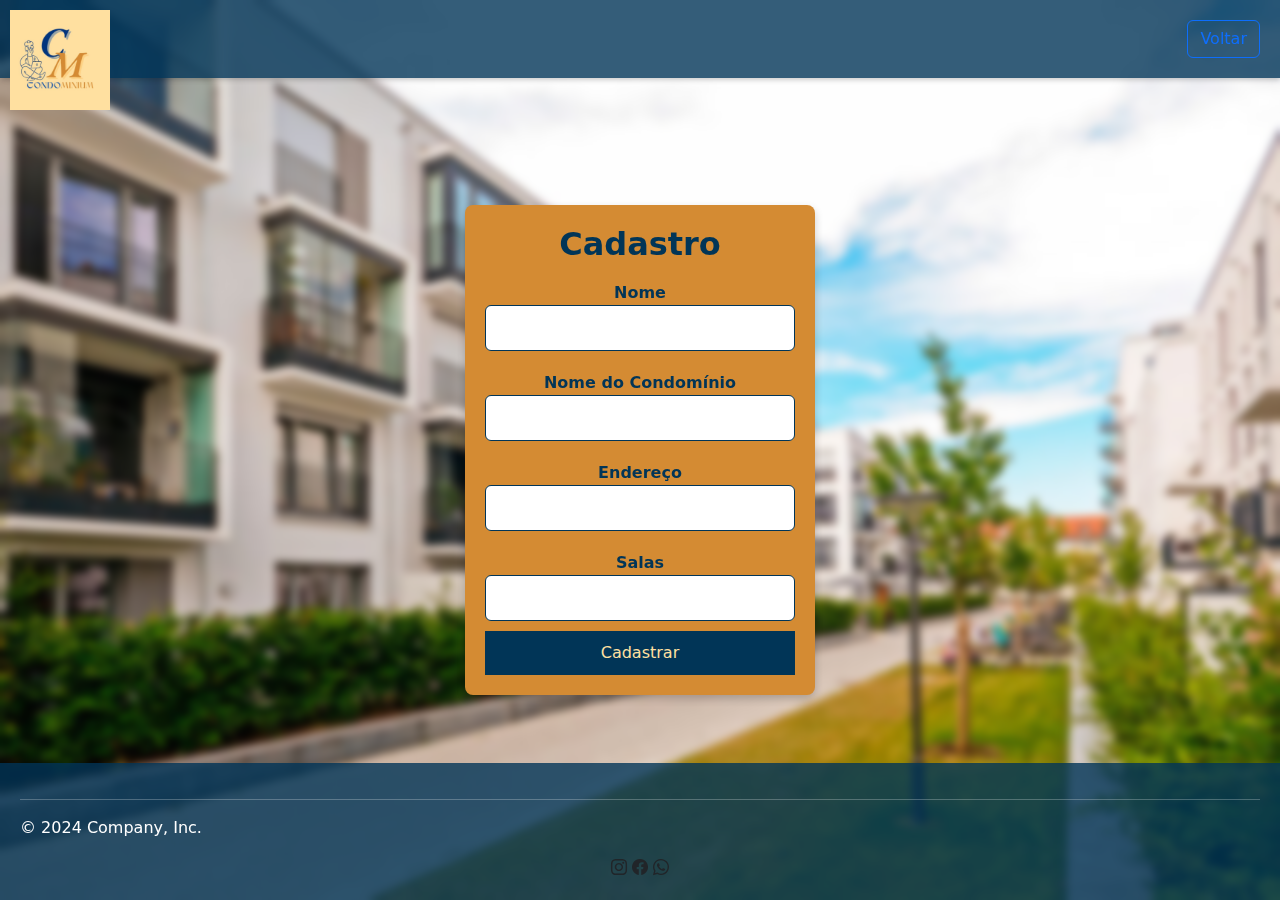
==== cadastro.html @ f60cfc57 "cadastro.html" ====
<!DOCTYPE html>
<html lang="en">
<head>
    <meta charset="UTF-8">
    <meta name="viewport" content="width=device-width, initial-scale=1.0">
    <link rel="stylesheet" href="style.css">
    <title>Cadastro</title>
    <link href="https://cdn.jsdelivr.net/npm/bootstrap@5.3.3/dist/css/bootstrap.min.css" rel="stylesheet" integrity="sha384-QWTKZyjpPEjISv5WaRU9OFeRpok6YctnYmDr5pNlyT2bRjXh0JMhjY6hW+ALEwIH" crossorigin="anonymous">
    <link rel="stylesheet" href="https://cdn.jsdelivr.net/npm/bootstrap-icons@1.11.3/font/bootstrap-icons.min.css">
</head>
<body>
    <header class="header">
        <div class="logo"></div>
        <div class="btn-group" role="group" aria-label="Basic outlined example">
            <button type="button" class="btn btn-outline-primary">Voltar</button>
        </div>
    </header>
    <div class="login-container">
        <h2 class="cadastro">Cadastro</h2>
        <form action="/login" method="POST">
            <label for="username">Nome</label>
            <input type="text" id="username" name="username" required>
            <label for="username">Nome do Condomínio</label>
            <input type="text" id="username" name="username" required>
            <label for="endereco">Endereço</label>
            <input type="text" id="endereco" name="endereco" required>
            <label for="sala">Salas</label>
            <input type="text" id="sala" name="sala" required>
            
            <button type="submit">Cadastrar</button>
        </form>
    </div>
    <footer>
        <div class="hr"><hr>
            <p>&copy; 2024 Company, Inc.</p>
        </div>
        <div class="redes sociais"> 
            <i class="bi bi-instagram"></i>
            <i class="bi bi-facebook"></i>
            <i class="bi bi-whatsapp"></i>
        </div>
    </footer>
</body>
</html>
---- style.css ----
:root {
    --azul-escuro: #013557;
    --laranja: #d48b33;
    --bege: #ffe0a1;
}


body {
    background-image: url(img/regimen-de-propiedad-en-condominio.jpg);
    background-repeat: no-repeat;
    background-size: cover;
    background-position: center;
    backdrop-filter: blur(4px);
    width: 100vw;
    height: 100vh;
    display: flex;
    justify-content: center;
    align-items: center;
    height: 100vh;
    margin: 0;
    font-family: Arial, sans-serif;
    color: var(--bege);
}

.login-container {
    background-color: var(--laranja);
    width: 350px;
    padding: 20px;
    border-radius: 8px;
    box-shadow: 0 4px 8px rgba(0, 0, 0, 0.2);
    text-align: center;
}

h2 {
    margin-bottom: 20px;
}

.cadastro {
    color: var(--azul-escuro);
    font-weight: bolder;
}

form {  
    display: flex;
    flex-direction: column;
}

label {
    margin-top: 10px;
    color: var(--azul-escuro);
    font-weight: bolder;
}

input[type="text"],
input[type="password"] {
    padding: 10px;
    border: 1px solid var(--azul-escuro);
    border-radius: 6px;
    margin-bottom: 10px;
}

button {
    margin-top: 20px;
    padding: 10px;
    background-color: var(--azul-escuro);
    color: var(--bege);
    border: none;
    border-radius: 4px;
    cursor: pointer;
}

button:hover {
    background-color: var(--bege);
    color: var(--azul-escuro);
}

* {
    margin: 0;
    padding: 0;
    box-sizing: border-box;
}

body, html {
    width: 100%;
    height: 100%;
    overflow: hidden; 
    display: flex;
    align-items: center;
    justify-content: center;
}

.container {
    width: 100vw; 
    height: 100vh; 
    position: relative;
}


.header {
    position: absolute;
    top: 0;
    width: 100%;
    display: flex;
    justify-content: flex-end;
    padding: 20px;
    background-color: rgba(1, 53, 87, 0.8);
    box-shadow: 0 2px 5px rgba(0, 0, 0, 0.2);
}



.btn-group {
    
}


footer {
    background-color: rgba(1, 53, 87, 0.8); 
    padding: 20px;
    text-align: center;
    position: fixed;
    width: 100%;
    bottom: 0;
}




.hr{
    color: white;
    text-align: left;
}

.redes.socias{
color: white;
}

.logo {
    position: absolute;
    top: 10px; 
    left: 10px; 
    width: 100px;
    height: 100px;
    background-image: url("./img/logo.jpg");
    background-position: center center;
    background-repeat: no-repeat;
    background-size: cover; 
    border-radius: 50%;
}
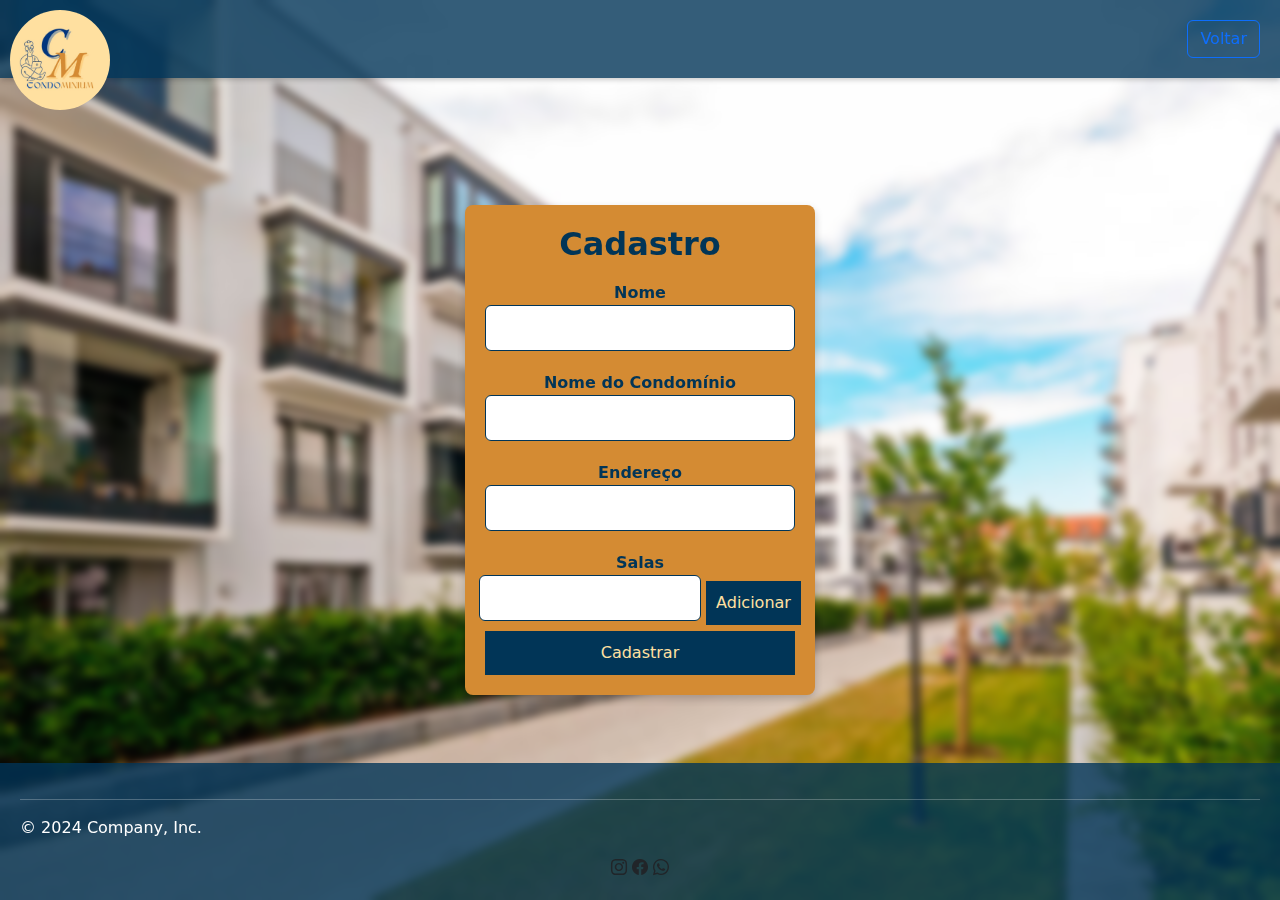
==== commit 1a63f887: "atualizado" ====
--- a/cadastro.html
+++ b/cadastro.html
@@ -25,8 +25,13 @@
             <label for="endereco">Endereço</label>
             <input type="text" id="endereco" name="endereco" required>
             <label for="sala">Salas</label>
-            <input type="text" id="sala" name="sala" required>
-            
+            <input type="hidden" id="escondidinho">
+            <spam class="list">
+                <input type="text" id="sala" name="sala" required>
+                <button onclick="add(event)" type="button">Adicionar</button>
+            </spam>
+            <div id="lista">
+            </div>
             <button type="submit">Cadastrar</button>
         </form>
     </div>
@@ -41,4 +46,5 @@
         </div>
     </footer>
 </body>
-</html>
+<script src="./js/salas.js"></script>
+</html>--- a/style.css
+++ b/style.css
@@ -109,11 +109,6 @@
 
 
 
-.btn-group {
-    
-}
-
-
 footer {
     background-color: rgba(1, 53, 87, 0.8); 
     padding: 20px;
@@ -122,7 +117,6 @@
     width: 100%;
     bottom: 0;
 }
-
 
 
 
@@ -145,5 +139,19 @@
     background-position: center center;
     background-repeat: no-repeat;
     background-size: cover; 
-    border-radius: 50%;
+    border-radius: 50%;
 }
+
+.list {
+    display: flex;
+    flex-direction: row;
+    justify-content: center;
+    align-items: center;
+    gap: 5px;
+}
+
+li {
+    list-style: none;
+}
+
+
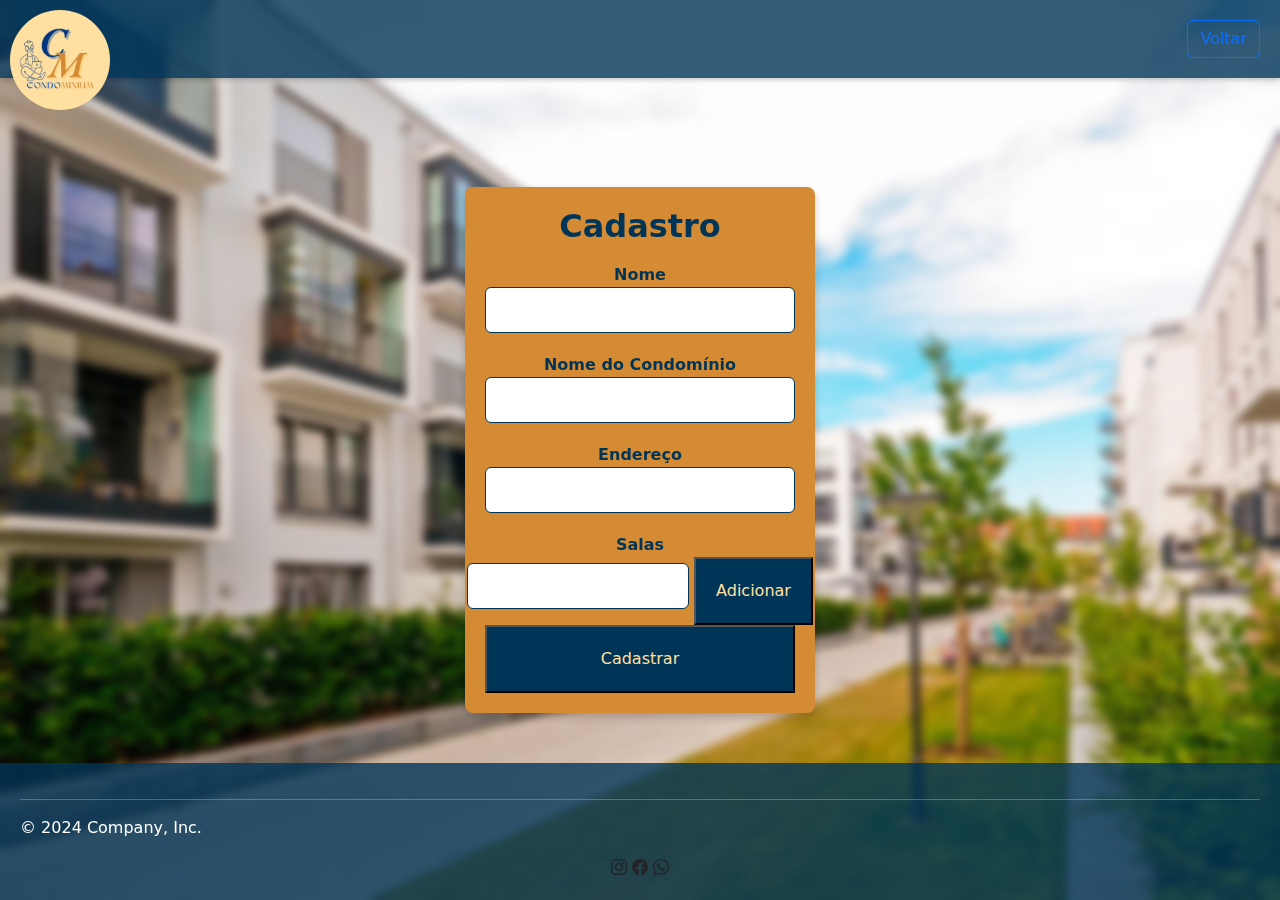
==== commit 67e4deaa: "alteracoes" ====
--- a/cadastro.html
+++ b/cadastro.html
@@ -15,7 +15,7 @@
             <button type="button" class="btn btn-outline-primary">Voltar</button>
         </div>
     </header>
-    <div class="login-container">
+    <div class="cadastro-container">
         <h2 class="cadastro">Cadastro</h2>
         <form action="/login" method="POST">
             <label for="username">Nome</label>
--- a/style.css
+++ b/style.css
@@ -4,9 +4,14 @@
     --bege: #ffe0a1;
 }
 
+* {
+    margin: 0;
+    padding: 0;
+    box-sizing: border-box;
+}
 
 body {
-    background-image: url(img/regimen-de-propiedad-en-condominio.jpg);
+    background-image: url(img/regimen-de-propiedad-en-condominio.jpg); /*corpo do site*/
     background-repeat: no-repeat;
     background-size: cover;
     background-position: center;
@@ -22,66 +27,8 @@
     color: var(--bege);
 }
 
-.login-container {
-    background-color: var(--laranja);
-    width: 350px;
-    padding: 20px;
-    border-radius: 8px;
-    box-shadow: 0 4px 8px rgba(0, 0, 0, 0.2);
-    text-align: center;
-}
-
-h2 {
-    margin-bottom: 20px;
-}
-
-.cadastro {
-    color: var(--azul-escuro);
-    font-weight: bolder;
-}
-
-form {  
-    display: flex;
-    flex-direction: column;
-}
-
-label {
-    margin-top: 10px;
-    color: var(--azul-escuro);
-    font-weight: bolder;
-}
-
-input[type="text"],
-input[type="password"] {
-    padding: 10px;
-    border: 1px solid var(--azul-escuro);
-    border-radius: 6px;
-    margin-bottom: 10px;
-}
-
-button {
-    margin-top: 20px;
-    padding: 10px;
-    background-color: var(--azul-escuro);
-    color: var(--bege);
-    border: none;
-    border-radius: 4px;
-    cursor: pointer;
-}
-
-button:hover {
-    background-color: var(--bege);
-    color: var(--azul-escuro);
-}
-
-* {
-    margin: 0;
-    padding: 0;
-    box-sizing: border-box;
-}
-
 body, html {
-    width: 100%;
+    width: 100%;  /*config do corpo do site*/
     height: 100%;
     overflow: hidden; 
     display: flex;
@@ -89,15 +36,8 @@
     justify-content: center;
 }
 
-.container {
-    width: 100vw; 
-    height: 100vh; 
-    position: relative;
-}
-
-
 .header {
-    position: absolute;
+    position: absolute; /*cabeçalho*/
     top: 0;
     width: 100%;
     display: flex;
@@ -107,30 +47,8 @@
     box-shadow: 0 2px 5px rgba(0, 0, 0, 0.2);
 }
 
-
-
-footer {
-    background-color: rgba(1, 53, 87, 0.8); 
-    padding: 20px;
-    text-align: center;
-    position: fixed;
-    width: 100%;
-    bottom: 0;
-}
-
-
-
-.hr{
-    color: white;
-    text-align: left;
-}
-
-.redes.socias{
-color: white;
-}
-
 .logo {
-    position: absolute;
+    position: absolute; /*logo da condominium*/
     top: 10px; 
     left: 10px; 
     width: 100px;
@@ -142,16 +60,84 @@
     border-radius: 50%;
 }
 
+.cadastro-container {
+    background-color: var(--laranja); /*bloco de cadastro*/
+    width: 350px;
+    padding: 20px;
+    border-radius: 8px;
+    box-shadow: 0 4px 8px rgba(0, 0, 0, 0.2);
+    text-align: center;
+}
+
+.container {
+    width: 100vw; /*config de posicao de bloco de cadastro*/
+    height: 100vh; 
+    position: relative;
+}
+
+.cadastro {
+    color: var(--azul-escuro); /*modificacao do titulo de cadastro*/
+    font-weight: bolder;
+}
+
+h2 {
+    margin-bottom: 20px; /*posicao do nome de cadastro*/
+}
+
+form {  
+    display: flex; /*config de form*/
+    flex-direction: column;
+}
+
+label {
+    margin-top: 10px; /*nomenclatura do form*/
+    color: var(--azul-escuro);
+    font-weight: bolder;
+}
+
+input[type="text"] {
+    padding: 10px; /*blocos de texto do form*/
+    border: 1px solid var(--azul-escuro);
+    border-radius: 6px;
+    margin-bottom: 10px;
+}
+
 .list {
-    display: flex;
+    display: flex; /*estilizacao da lista de salas*/
     flex-direction: row;
     justify-content: center;
     align-items: center;
     gap: 5px;
 }
 
-li {
-    list-style: none;
+button {
+    margin-top: 20px; /*botao de cadastro*/
+    padding: 20px;
+    background-color: var(--azul-escuro);
+    color: var(--bege);
+    border-radius: 4px;
+    cursor: pointer;
 }
 
+button:hover {
+    background-color: var(--bege); /*alteracao de cor do botao*/
+    color: var(--azul-escuro);
+}
 
+footer {
+    background-color: rgba(1, 53, 87, 0.8); /*rodape*/
+    padding: 20px;
+    text-align: center;
+    position: fixed;
+    width: 100%;
+    bottom: 0;
+}
+
+.hr{
+    color: white; /* © 2024 Company, Inc.*/
+    text-align: left;
+}
+
+.redes.socias{ /*logo das redes sociais*/
+color: white;
+}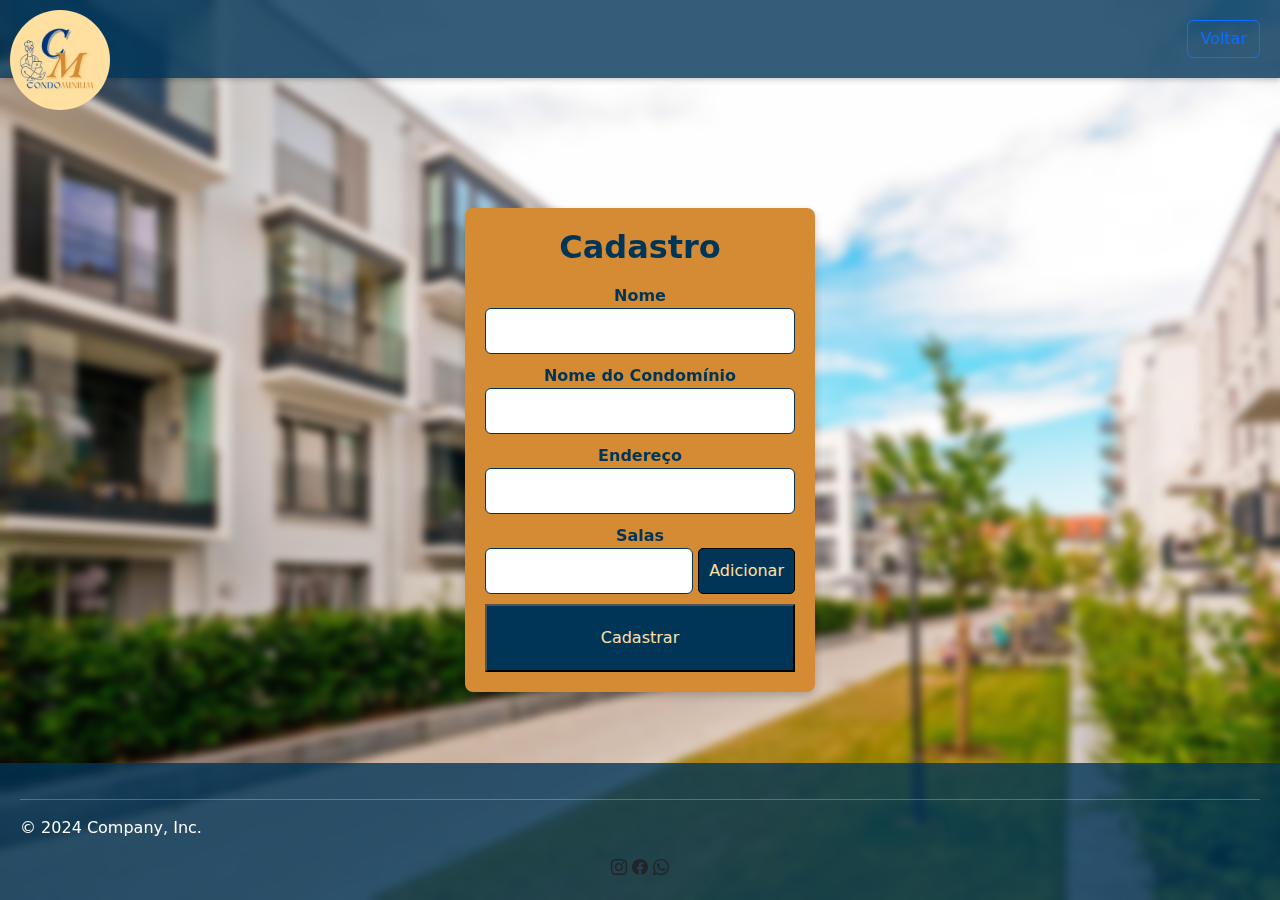
==== commit 556f4418: "Update cadastro.html" ====
--- a/cadastro.html
+++ b/cadastro.html
@@ -1,5 +1,5 @@
 <!DOCTYPE html>
-<html lang="en">
+<html lang="pt-br">
 <head>
     <meta charset="UTF-8">
     <meta name="viewport" content="width=device-width, initial-scale=1.0">
--- a/style.css
+++ b/style.css
@@ -99,15 +99,23 @@
     padding: 10px; /*blocos de texto do form*/
     border: 1px solid var(--azul-escuro);
     border-radius: 6px;
-    margin-bottom: 10px;
+    width: 100%;
 }
 
 .list {
     display: flex; /*estilizacao da lista de salas*/
     flex-direction: row;
-    justify-content: center;
+    justify-content: space-between;
     align-items: center;
     gap: 5px;
+    margin-bottom: 10px;
+}
+
+.list button {
+    border: 1px solid black;
+    border-radius: 5px;
+    padding: 10px;
+    margin: 0;
 }
 
 button {
@@ -140,4 +148,4 @@
 
 .redes.socias{ /*logo das redes sociais*/
 color: white;
-}+}
